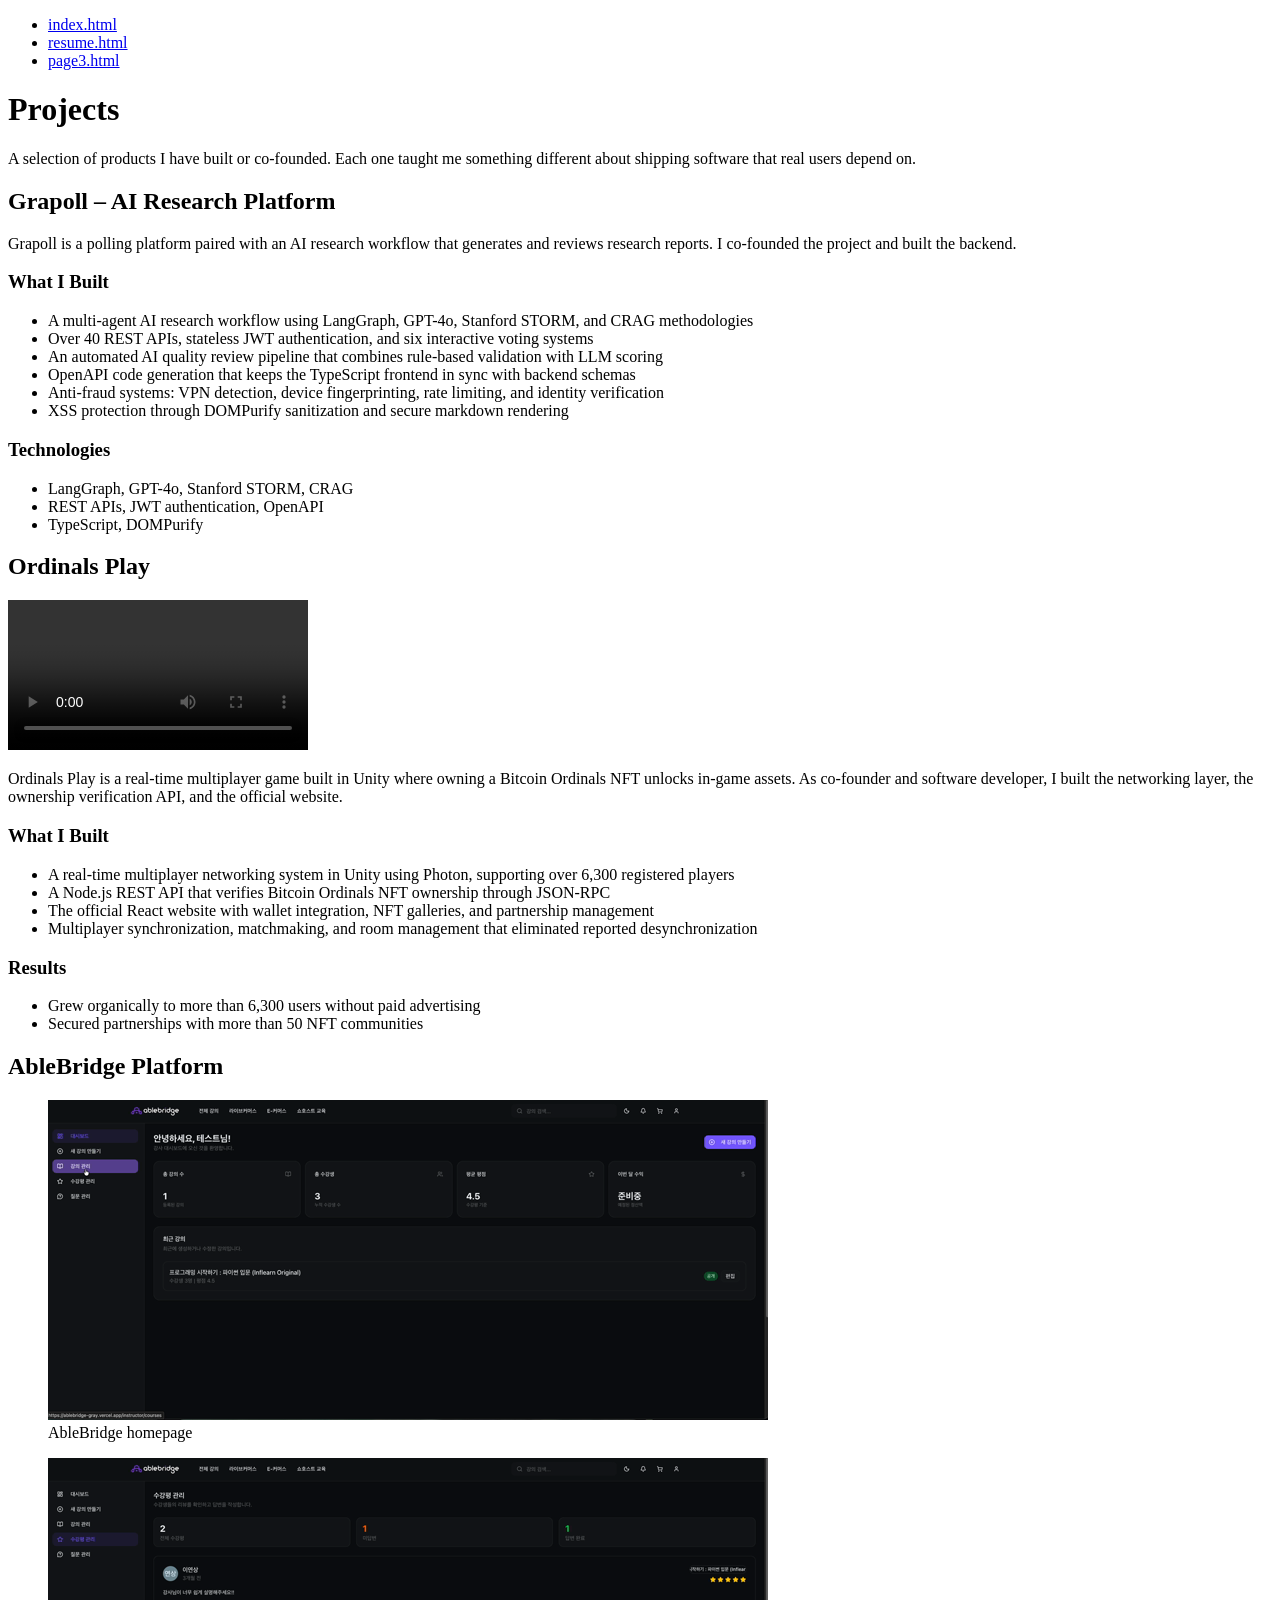
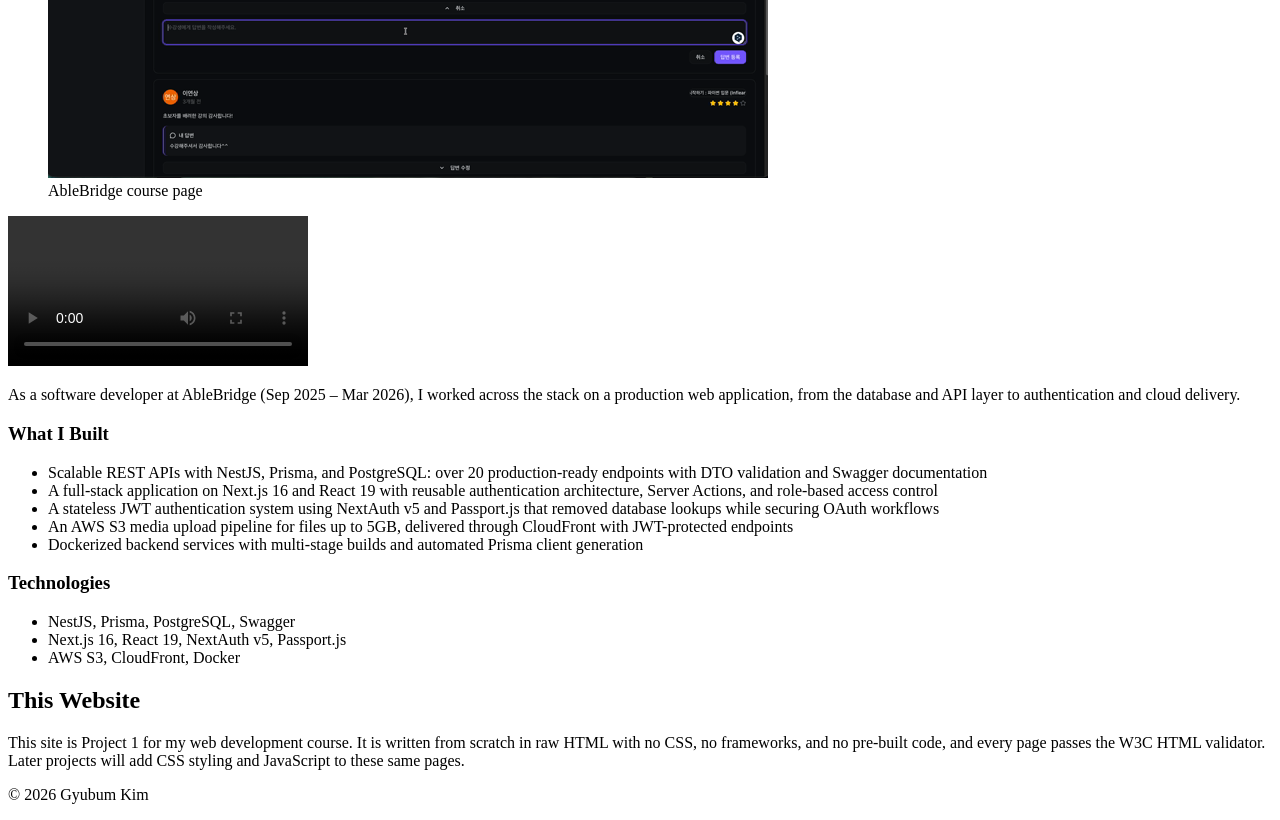
==== page3.html @ b0034a3d "Copy Project 1 pages and images into Project 2 repository" ====
<!DOCTYPE html>
<html lang="en">
  <head>
    <meta charset="utf-8">
    <title>Gyubum Kim - Projects</title>
  </head>
  <body>
    <header>
      <nav>
        <ul>
          <li><a href="index.html">index.html</a></li>
          <li><a href="resume.html">resume.html</a></li>
          <li><a href="page3.html">page3.html</a></li>
        </ul>
      </nav>
    </header>
    <main>
      <h1>Projects</h1>
      <p>A selection of products I have built or co-founded. Each one taught me something different about shipping software that real users depend on.</p>
      <section>
        <h2>Grapoll &ndash; AI Research Platform</h2>
        <p>Grapoll is a polling platform paired with an AI research workflow that generates and reviews research reports. I co-founded the project and built the backend.</p>
        <h3>What I Built</h3>
        <ul>
          <li>A multi-agent AI research workflow using LangGraph, GPT-4o, Stanford STORM, and CRAG methodologies</li>
          <li>Over 40 REST APIs, stateless JWT authentication, and six interactive voting systems</li>
          <li>An automated AI quality review pipeline that combines rule-based validation with LLM scoring</li>
          <li>OpenAPI code generation that keeps the TypeScript frontend in sync with backend schemas</li>
          <li>Anti-fraud systems: VPN detection, device fingerprinting, rate limiting, and identity verification</li>
          <li>XSS protection through DOMPurify sanitization and secure markdown rendering</li>
        </ul>
        <h3>Technologies</h3>
        <ul>
          <li>LangGraph, GPT-4o, Stanford STORM, CRAG</li>
          <li>REST APIs, JWT authentication, OpenAPI</li>
          <li>TypeScript, DOMPurify</li>
        </ul>
      </section>
      <section>
        <h2>Ordinals Play</h2>
        <video controls src="media/ordinals-play.mp4">
            Your browser does not support the video element. <a href="media/ordinals-play.mp4">Download the video</a> instead.
          </video>
        <p>Ordinals Play is a real-time multiplayer game built in Unity where owning a Bitcoin Ordinals NFT unlocks in-game assets. As co-founder and software developer, I built the networking layer, the ownership verification API, and the official website.</p>
        <h3>What I Built</h3>
        <ul>
          <li>A real-time multiplayer networking system in Unity using Photon, supporting over 6,300 registered players</li>
          <li>A Node.js REST API that verifies Bitcoin Ordinals NFT ownership through JSON-RPC</li>
          <li>The official React website with wallet integration, NFT galleries, and partnership management</li>
          <li>Multiplayer synchronization, matchmaking, and room management that eliminated reported desynchronization</li>
        </ul>
        <h3>Results</h3>
        <ul>
          <li>Grew organically to more than 6,300 users without paid advertising</li>
          <li>Secured partnerships with more than 50 NFT communities</li>
        </ul>
      </section>
      <section>
        <h2>AbleBridge Platform</h2>
        <figure>
          <img src="media/ablebridge-dashboard.png" alt="Screenshot of the AbleBridge platform">
          <figcaption>AbleBridge homepage</figcaption>
        </figure>
        <figure>
          <img src="media/ablebridge-course2.png" alt="Screenshot of the AbleBridge course page">
          <figcaption>AbleBridge course page</figcaption>
        </figure>
        <video controls src="media/ablebridge.mp4">
          Your browser does not support the video element. <a href="media/ablebridge.mp4">Download the video</a> instead.
        </video>
        <p>As a software developer at AbleBridge (Sep 2025 &ndash; Mar 2026), I worked across the stack on a production web application, from the database and API layer to authentication and cloud delivery.</p>
        <h3>What I Built</h3>
        <ul>
          <li>Scalable REST APIs with NestJS, Prisma, and PostgreSQL: over 20 production-ready endpoints with DTO validation and Swagger documentation</li>
          <li>A full-stack application on Next.js 16 and React 19 with reusable authentication architecture, Server Actions, and role-based access control</li>
          <li>A stateless JWT authentication system using NextAuth v5 and Passport.js that removed database lookups while securing OAuth workflows</li>
          <li>An AWS S3 media upload pipeline for files up to 5GB, delivered through CloudFront with JWT-protected endpoints</li>
          <li>Dockerized backend services with multi-stage builds and automated Prisma client generation</li>
        </ul>
        <h3>Technologies</h3>
        <ul>
          <li>NestJS, Prisma, PostgreSQL, Swagger</li>
          <li>Next.js 16, React 19, NextAuth v5, Passport.js</li>
          <li>AWS S3, CloudFront, Docker</li>
        </ul>
      </section>
      <section>
        <h2>This Website</h2>
        <p>This site is Project 1 for my web development course. It is written from scratch in raw HTML with no CSS, no frameworks, and no pre-built code, and every page passes the W3C HTML validator. Later projects will add CSS styling and JavaScript to these same pages.</p>
      </section>
    </main>
    <footer>
      <p>&copy; 2026 Gyubum Kim</p>
    </footer>
  </body>
</html>
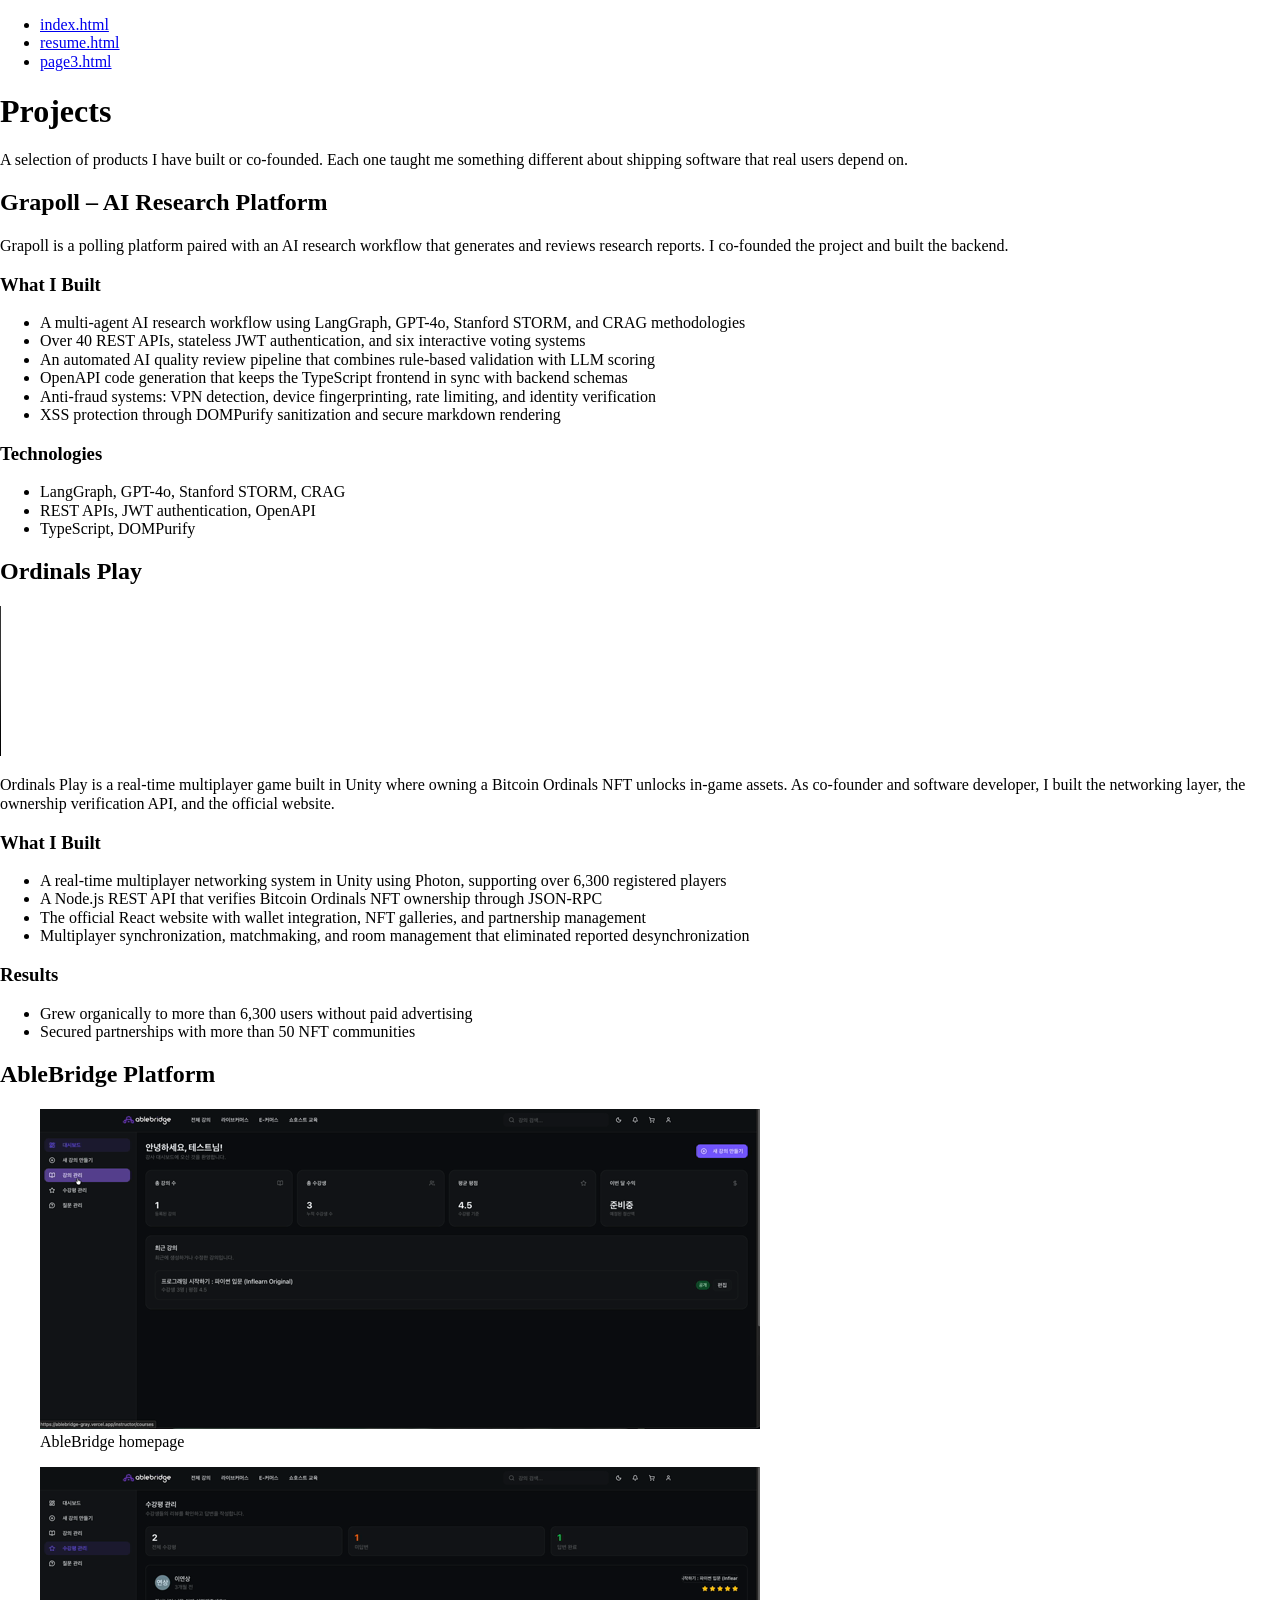
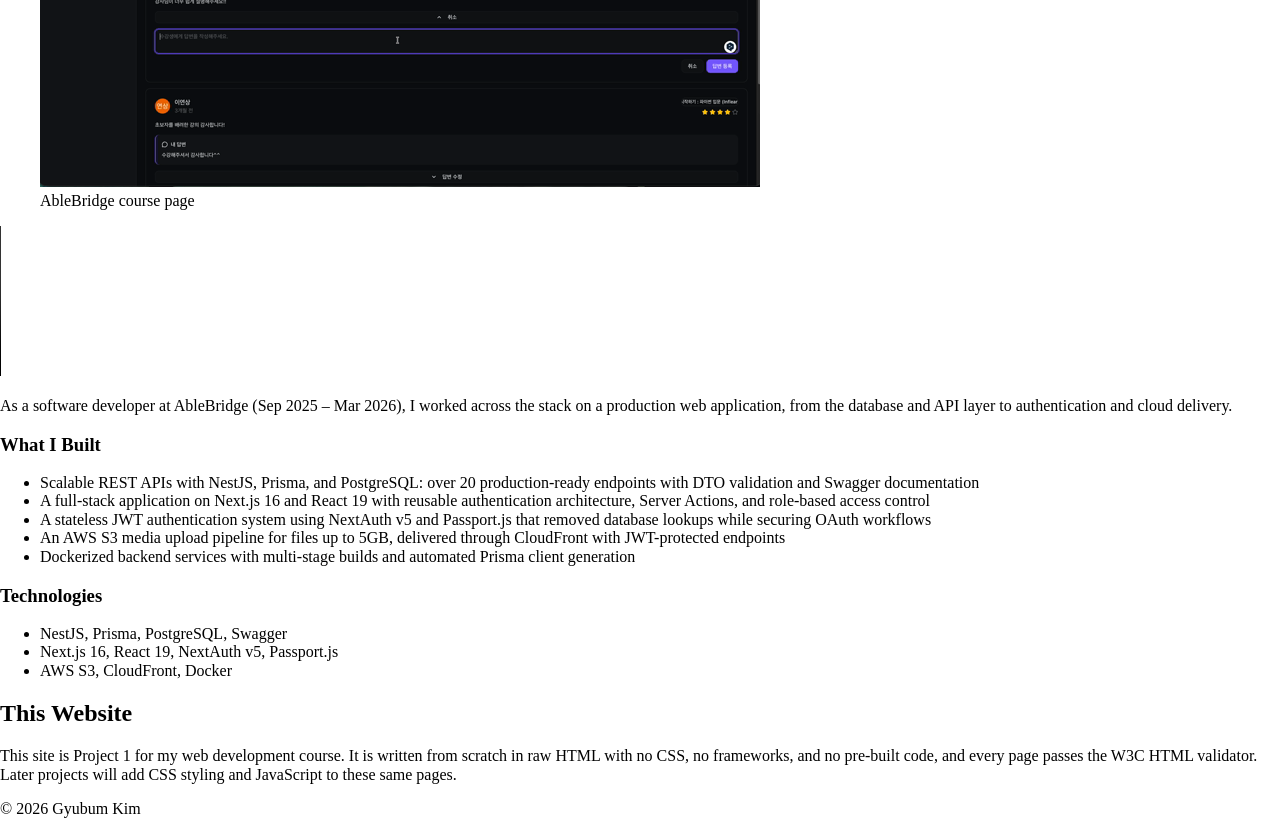
==== commit c93a6357: "Link Google font, reset, and stylesheet in head of all pages" ====
--- a/page3.html
+++ b/page3.html
@@ -2,7 +2,13 @@
 <html lang="en">
   <head>
     <meta charset="utf-8">
-    <title>Gyubum Kim - Projects</title>
+    <meta name="viewport" content="width=device-width, initial-scale=1">
+    <title>Gyubum Kim - Home</title>
+    <link rel="preconnect" href="https://fonts.googleapis.com">
+    <link rel="preconnect" href="https://fonts.gstatic.com" crossorigin>
+    <link rel="stylesheet" href="https://fonts.googleapis.com/css2?family=Chakra+Petch:wght@500;700&amp;display=swap">
+    <link rel="stylesheet" href="css/normalize.css">
+    <link rel="stylesheet" href="css/style.css">
   </head>
   <body>
     <header>
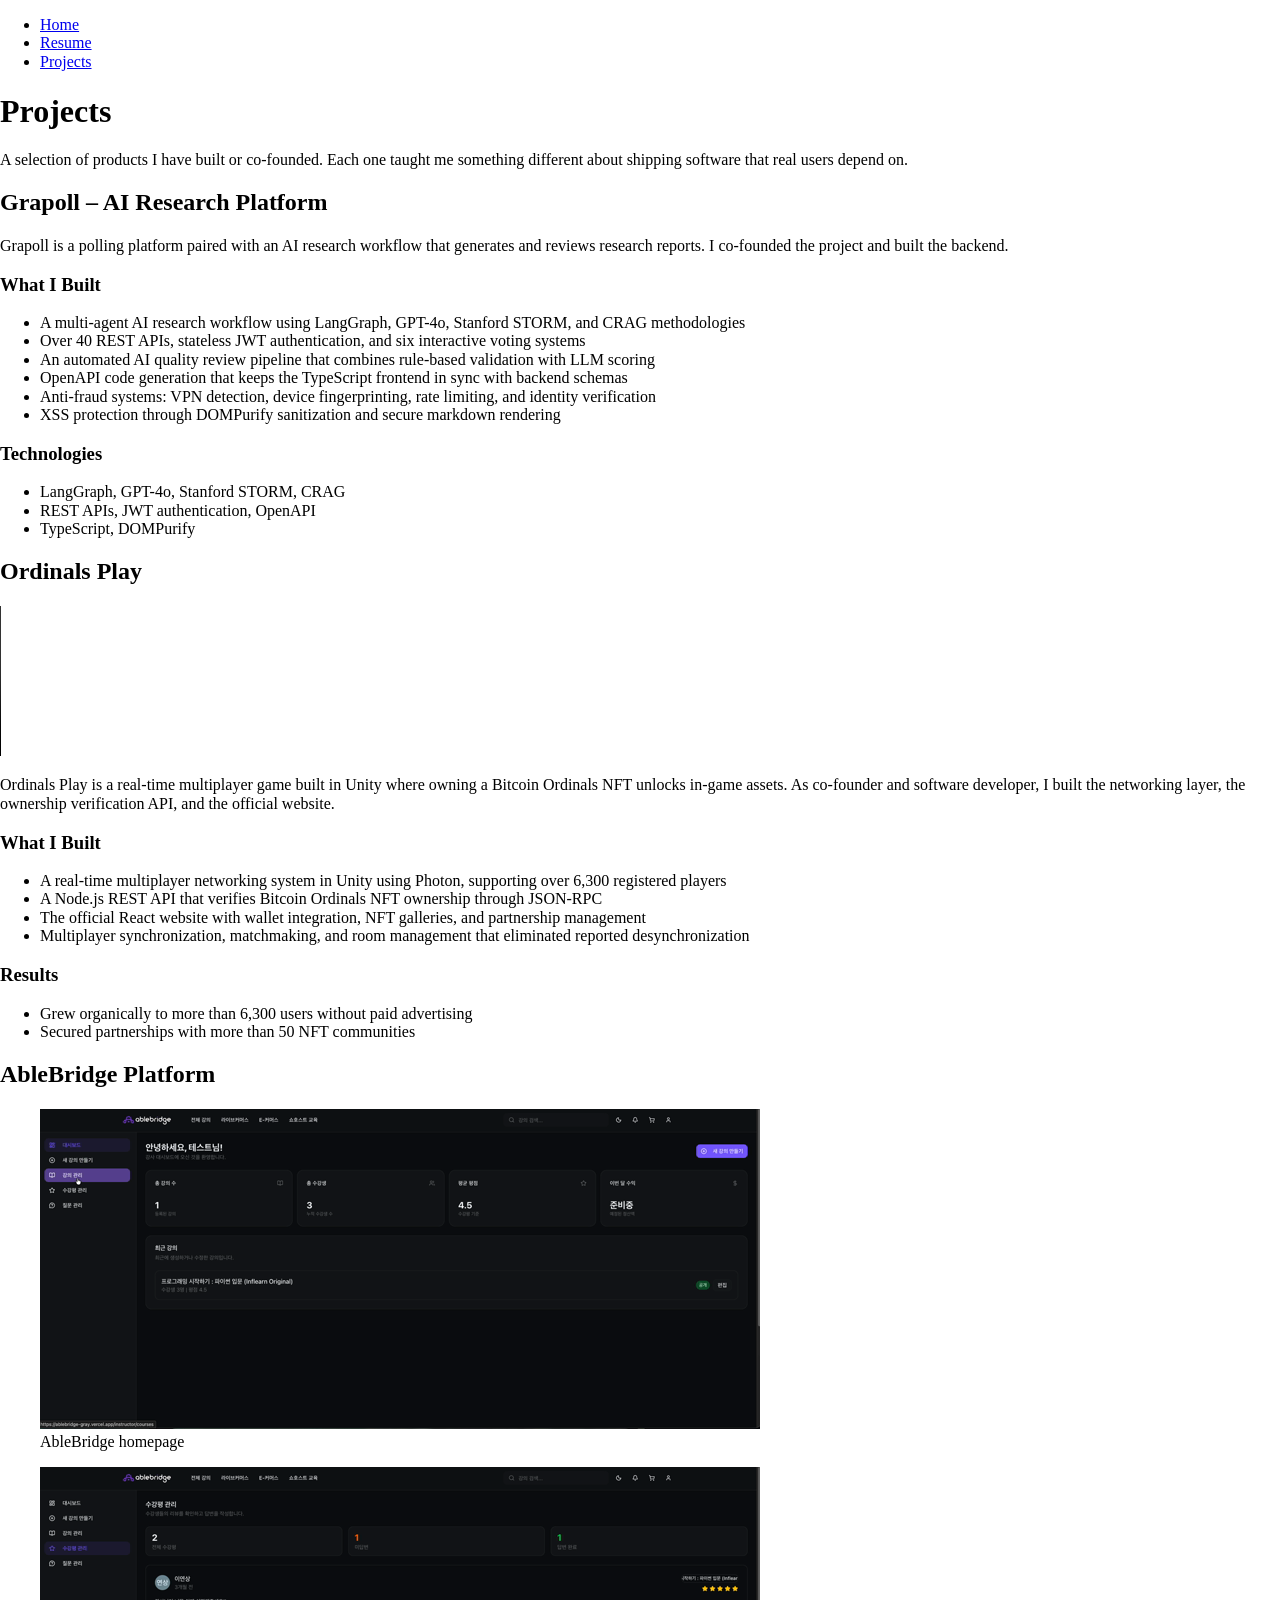
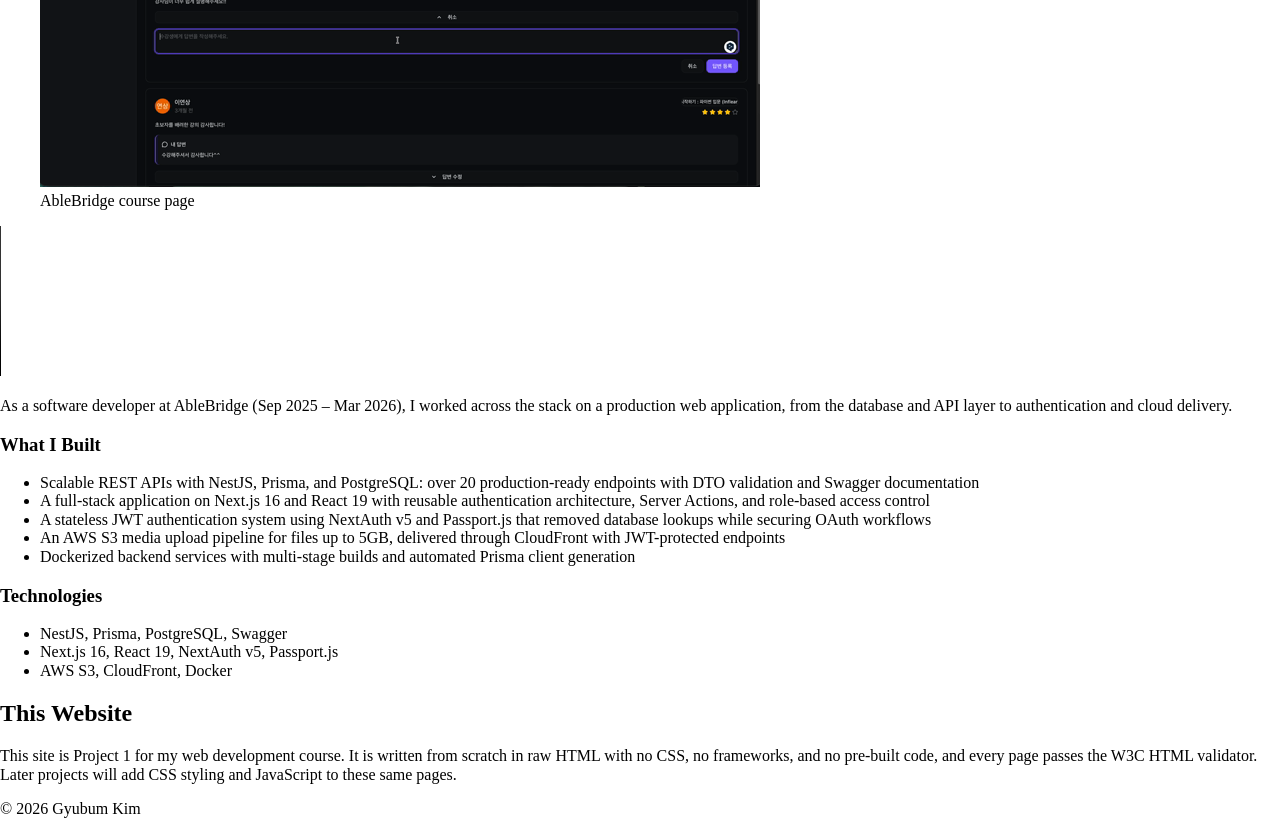
==== commit 621a962e: "Add body ids and nav classes to all pages" ====
--- a/page3.html
+++ b/page3.html
@@ -3,7 +3,7 @@
   <head>
     <meta charset="utf-8">
     <meta name="viewport" content="width=device-width, initial-scale=1">
-    <title>Gyubum Kim - Home</title>
+    <title>Gyubum Kim - Projects</title>
     <link rel="preconnect" href="https://fonts.googleapis.com">
     <link rel="preconnect" href="https://fonts.gstatic.com" crossorigin>
     <link rel="stylesheet" href="https://fonts.googleapis.com/css2?family=Chakra+Petch:wght@500;700&amp;display=swap">
@@ -14,9 +14,9 @@
     <header>
       <nav>
         <ul>
-          <li><a href="index.html">index.html</a></li>
-          <li><a href="resume.html">resume.html</a></li>
-          <li><a href="page3.html">page3.html</a></li>
+          <li><a class="nav-home" href="index.html">Home</a></li>
+          <li><a class="nav-resume" href="resume.html">Resume</a></li>
+          <li><a class="nav-projects" href="page3.html">Projects</a></li>
         </ul>
       </nav>
     </header>
